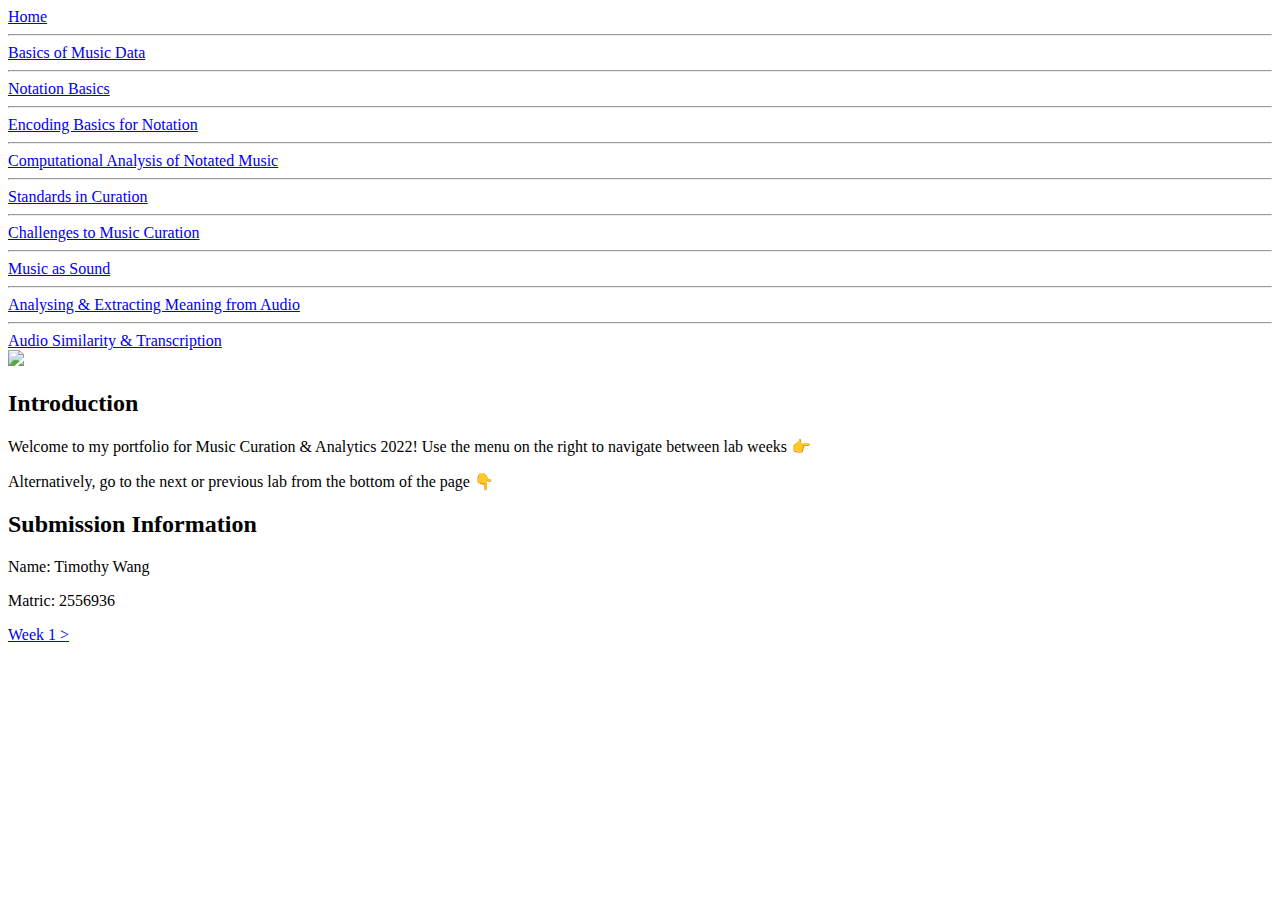
==== index.html @ 254cfaf4 "Create index.html" ====
<!DOCTYPE html>

<html lang="en">

<head>

    <meta charset="UTF-8">
    <meta http-equiv="X-UA-Compatible" content="IE=edge">
    <meta name="viewport" content="width=device-width, initial-scale=1.0">

    <link rel="stylesheet" href="site_assets/styles/styles_main.css">
    <link rel="shortcut icon" href="site_assets/images/icon.ico" type="image/x-icon">
    <link rel="stylesheet" href="https://fonts.googleapis.com/css?family=Bebas+Neue|Julius+Sans+One|Open+Sans&display=swap">

    <script src="https://ajax.googleapis.com/ajax/libs/jquery/3.6.1/jquery.min.js"></script>
    <script src="site_assets/scripts/scripts_main.js"></script>
    
    <title>Home - MCA-2022</title>
    
</head>


<body>

    <!-- Navigation -->
    <nav>
        <li class="active-page"><a href="#">Home</a></li>
        <hr>
        <li><a href="week1.html">Basics of Music Data</a></li>
        <hr>
        <li><a href="week2.html">Notation Basics</a></li>
        <hr>
        <li><a href="week3.html">Encoding Basics for Notation</a></li>
        <hr>
        <li><a href="week4.html">Computational Analysis of Notated Music</a></li>
        <hr>
        <li><a href="week5.html">Standards in Curation</a></li>
        <hr>
        <li><a href="week7.html">Challenges to Music Curation</a></li>
        <hr>
        <li><a href="week8.html">Music as Sound</a></li>
        <hr>
        <li><a href="week9.html">Analysing & Extracting Meaning from Audio</a></li>
        <hr>
        <li><a href="week10.html">Audio Similarity & Transcription</a></li>
    </nav>


    <!-- Page content -->
    <section class="content">

        <img class="banner" src="site_assets/images/banner.png" width="100%">

        <h2>Introduction</h2>
        <p>Welcome to my portfolio for Music Curation & Analytics 2022! Use the menu on the right to navigate between lab weeks &#128073;</p>
        <p>Alternatively, go to the next or previous lab from the bottom of the page &#128071;</p>

        <h2>Submission Information</h2>
        <p>Name: Timothy Wang</p>
        <p>Matric: 2556936</p>


    </section>
    
    <!-- Next/previous page bar -->
    <div class="bottom-nav">
        <a href="week1.html" id="next-week">Week 1 &gt;</a>
    </div>
    <br>

    <!-- Back to top button -->
    <a id="back2top" title="Scroll to the Top" class="tooltip"></a>
    <div class="scrollbar-container">
        <div class="scrollbar" id="scroll"/>
    </div>
    
</body>


</html>
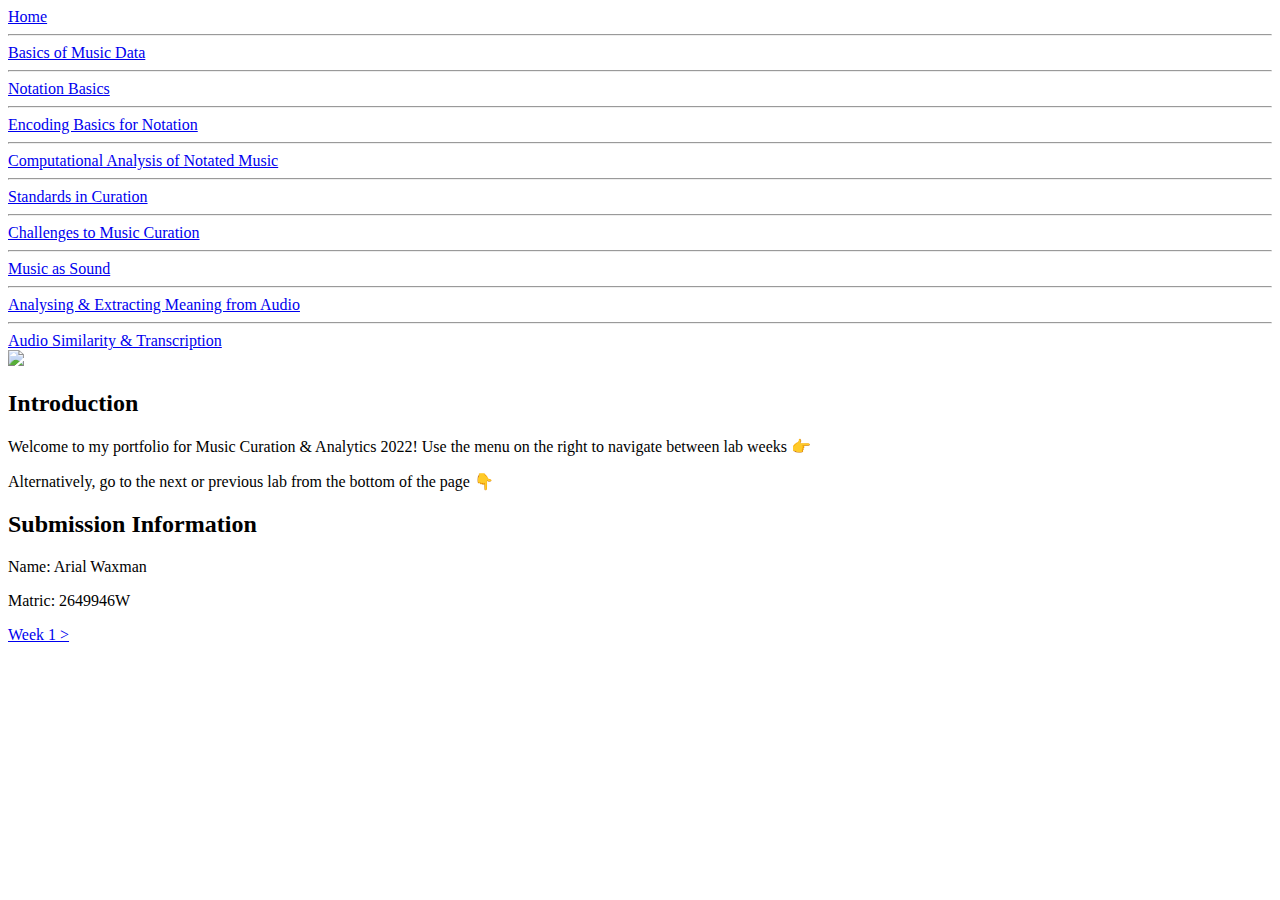
==== commit 230b0977: "Update index.html" ====
--- a/index.html
+++ b/index.html
@@ -15,7 +15,7 @@
     <script src="https://ajax.googleapis.com/ajax/libs/jquery/3.6.1/jquery.min.js"></script>
     <script src="site_assets/scripts/scripts_main.js"></script>
     
-    <title>Home - MCA-2022</title>
+    <title>Home - MCA-2024</title>
     
 </head>
 
@@ -56,8 +56,8 @@
         <p>Alternatively, go to the next or previous lab from the bottom of the page &#128071;</p>
 
         <h2>Submission Information</h2>
-        <p>Name: Timothy Wang</p>
-        <p>Matric: 2556936</p>
+        <p>Name: Arial Waxman</p>
+        <p>Matric: 2649946W</p>
 
 
     </section>
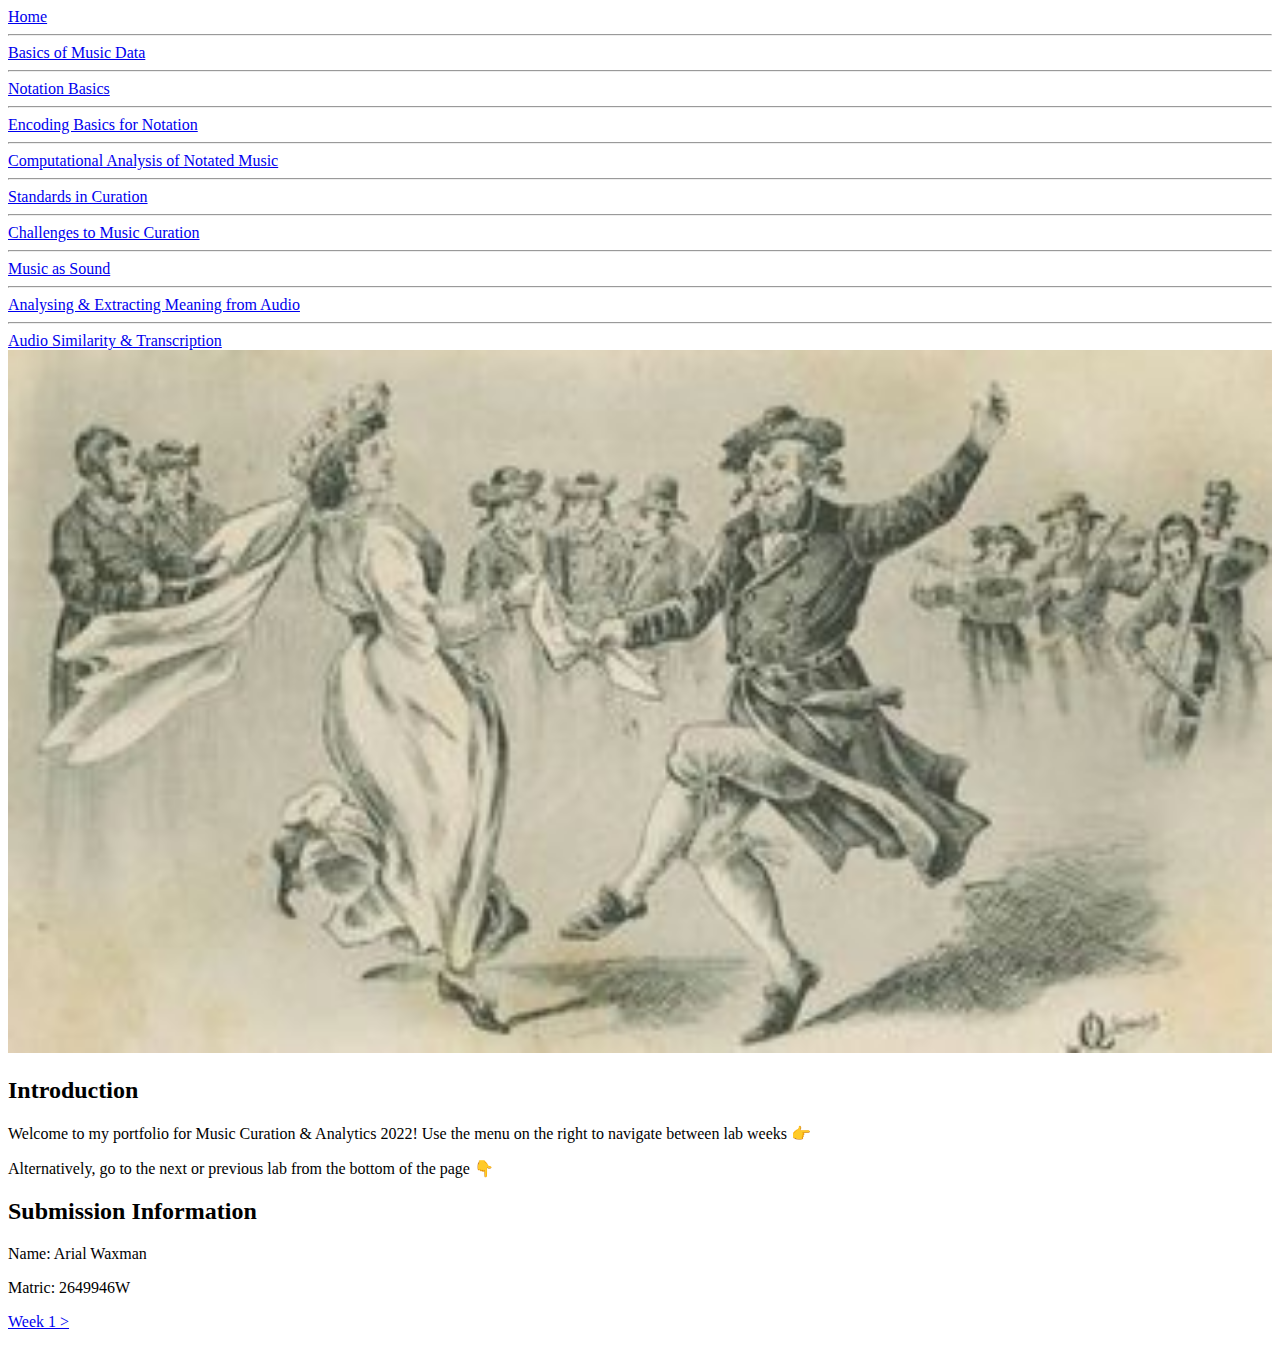
==== commit caaa3bb2: "Update index.html" ====
--- a/index.html
+++ b/index.html
@@ -49,7 +49,7 @@
     <!-- Page content -->
     <section class="content">
 
-        <img class="banner" src="site_assets/images/banner.png" width="100%">
+        <img class="banner" src="site_assets/banner.jpg" width="100%">
 
         <h2>Introduction</h2>
         <p>Welcome to my portfolio for Music Curation & Analytics 2022! Use the menu on the right to navigate between lab weeks &#128073;</p>
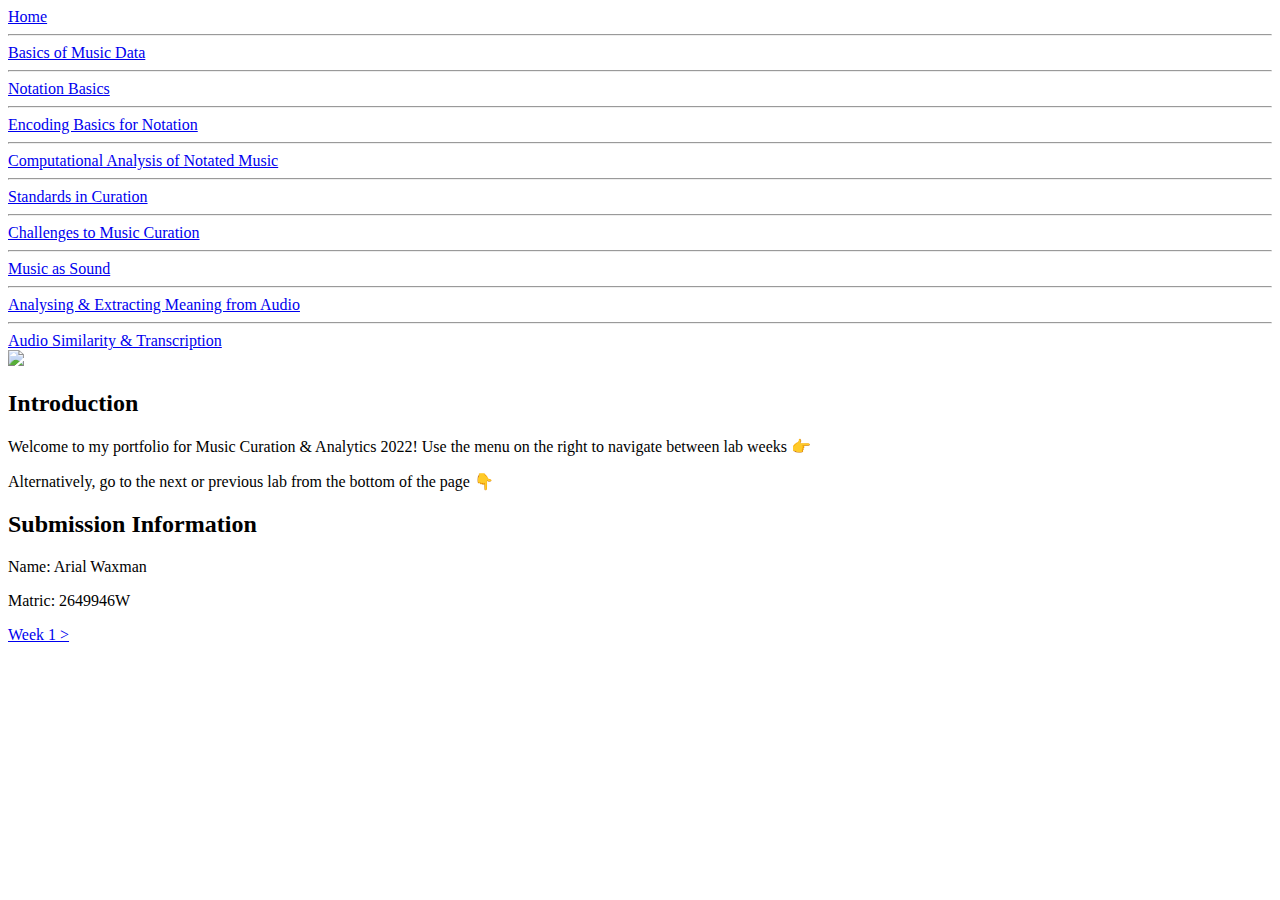
==== commit 07536c9a: "Update index.html" ====
--- a/index.html
+++ b/index.html
@@ -49,7 +49,7 @@
     <!-- Page content -->
     <section class="content">
 
-        <img class="banner" src="site_assets/banner.jpg" width="100%">
+        <img class="banner" src="MCA-2024/site_assets/banner.jpg" width="100%">
 
         <h2>Introduction</h2>
         <p>Welcome to my portfolio for Music Curation & Analytics 2022! Use the menu on the right to navigate between lab weeks &#128073;</p>
